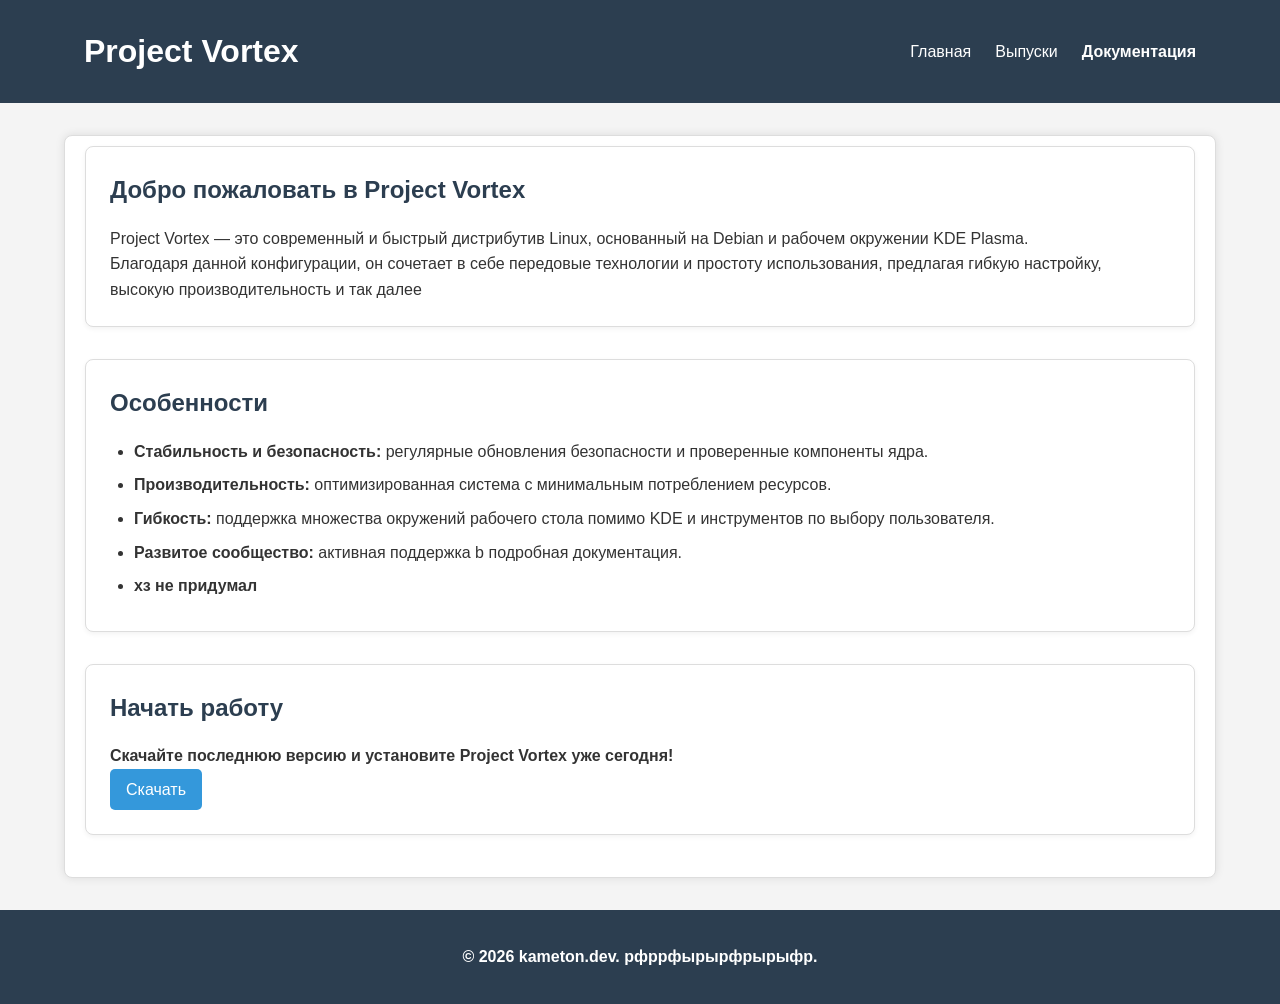
==== index.html @ 434c221d "дкмо-версия сайта" ====
<!DOCTYPE html>
<html lang="ru">
<head>
    <meta charset="UTF-8">
    <meta name="viewport" content="width=device-width, initial-scale=1.0">
    <title>Project Vortex — Linux Distribution</title>
    <link rel="stylesheet" href="css/style.css">
</head>
<body>
    <header>
        <div class="container">
            <h1>Project Vortex</h1>
            <nav>
                <ul>
                    <li><a href="index.html">Главная</a></li>
                    <li><a href="releases.html">Выпуски</a></li>
                    <li><a href="docs.html">Документация</a></li>
                </ul>
            </nav>
        </div>
    </header>

    <main class="container">
        <section class="hero">
            <h2>Добро пожаловать в Project Vortex</h2>
            <p>Project Vortex — это современный и быстрый дистрибутив Linux, основанный на Debian и рабочем окружении KDE Plasma.</p>
            <p>Благодаря данной конфигурации, он сочетает в себе передовые технологии и простоту использования, предлагая гибкую настройку, высокую производительность и так далее</p>
        </section>

        <section class="features">
            <h2>Особенности</h2>
            <ul>
                <li><strong>Стабильность и безопасность:</strong> регулярные обновления безопасности и проверенные компоненты ядра.</li>
                <li><strong>Производительность:</strong> оптимизированная система с минимальным потреблением ресурсов.</li>
                <li><strong>Гибкость:</strong> поддержка множества окружений рабочего стола помимо KDE и инструментов по выбору пользователя.</li>
                <li><strong>Развитое сообщество:</strong> активная поддержка b подробная документация.</li>
                <li><strong>хз не придумал</li>
            </ul>
        </section>

        <section class="get-started">
            <h2>Начать работу</h2>
            <p>Скачайте последнюю версию и установите Project Vortex уже сегодня!</p>
            <a href="releases.html" class="btn">Скачать</a>
        </section>
    </main>

    <footer>
        <div class="container">
            <p>&copy; 2026 kameton.dev. рфррфырырфрырыфр.</p>
        </div>
    </footer>
</body>
</html>
---- css/style.css ----
/* Документация и дашборд */
.dashboard {
    background-color: var(--container-bg);
    padding: 1.5rem;
    border-radius: 8px;
    border: 1px solid var(--border-color);
    margin-bottom: 2rem;
}

.dashboard h3 {
    color: var(--primary-color);
    margin-bottom: 1rem;
    text-align: center;
}

.dashboard-grid {
    display: grid;
    grid-template-columns: repeat(auto-fit, minmax(220px, 1fr));
    gap: 1rem;
}

.dashboard-card {
    background-color: #f8f9fa;
    border: 1px solid var(--border-color);
    border-radius: 8px;
    padding: 1rem;
    text-align: center;
    text-decoration: none;
    color: var(--text-color);
    transition: all 0.3s ease;
    box-shadow: 0 2px 5px rgba(0,0,0,0.1);
}

.dashboard-card:hover {
    background-color: var(--secondary-color);
    color: #fff;
    transform: translateY(-2px);
    box-shadow: 0 4px 8px rgba(0,0,0,0.15);
}

.dashboard-card h4 {
    margin-bottom: 0.5rem;
    color: inherit;
}

.dashboard-card p {
    font-size: 0.95rem;
    color: #555;
}

.dashboard-card:hover p {
    color: #cce5ff;
}

/* Улучшенное форматирование секций */
main section {
    background-color: var(--container-bg);
    padding: 1.5rem;
    border-radius: 8px;
    border: 1px solid var(--border-color);
    margin-bottom: 1.5rem;
    box-shadow: 0 2px 5px rgba(0,0,0,0.05);
}

main h3 {
    color: var(--primary-color);
    margin-bottom: 1rem;
    padding-bottom: 0.5rem;
    border-bottom: 2px solid var(--secondary-color);
}

/* Подсветка активного пункта навигации */
nav ul li a[href="docs.html"] {
    font-weight: bold;
}

/* Адаптивность дашборда */
@media (max-width: 768px) {
    .dashboard-grid {
        grid-template-columns: 1fr;
    }
}

@media (max-width: 480px) {
    .dashboard {
        padding: 1rem;
    }

    .dashboard-card {
        padding: 0.75rem;
    }

    .dashboard-card h4 {
        font-size: 1.1rem;
    }
}

/* Общие стили */
:root {
    --primary-color: #2c3e50;
    --secondary-color: #3498db;
    --accent-color: #e74c3c;
    --text-color: #333;
    --bg-color: #f4f4f4;
    --container-bg: #fff;
    --border-color: #ddd;
}

* {
    margin: 0;
    padding: 0;
    box-sizing: border-box;
}

body {
    font-family: 'Segoe UI', Tahoma, Geneva, Verdana, sans-serif;
    line-height: 1.6;
    color: var(--text-color);
    background-color: var(--bg-color);
}

.container {
    width: 90%;
    max-width: 1200px;
    margin: 0 auto;
    padding: 10px 20px;
    background-color: var(--container-bg);
    border: 1px solid var(--border-color);
    border-radius: 8px;
    box-shadow: 0 0 10px rgba(0,0,0,0.1);
}

/* Шапка */
header {
    background-color: var(--primary-color);
    color: #fff;
    padding: 1rem 0;
    margin-bottom: 2rem;
}

header .container {
    display: flex;
    justify-content: space-between;
    align-items: center;
    background-color: transparent;
    border: none;
    box-shadow: none;
}

header h1 {
    font-size: 2rem;
}

nav ul {
    list-style: none;
    display: flex;
}

nav ul li {
    margin-left: 1.5rem;
}

nav ul li a {
    color: #fff;
    text-decoration: none;
    font-weight: 500;
    transition: color 0.3s ease;
}

nav ul li a:hover {
    color: var(--secondary-color);
}

/* Основное содержимое */
main {
    padding: 2rem 0;
}

.hero, .features, .get-started, .release, .notes {
    margin-bottom: 2rem;
}

.hero h2, .features h2, .get-started h2, .release h3, .notes h3 {
    color: var(--primary-color);
    margin-bottom: 1rem;
}

.features ul {
    margin-left: 1.5rem;
}

.features li {
    margin-bottom: 0.5rem;
}

/* Кнопки */
.btn {
    display: inline-block;
    background-color: var(--secondary-color);
    color: #fff;
    padding: 0.5rem 1rem;
    text-decoration: none;
    border-radius: 5px;
    font-weight: 500;
    transition: background-color 0.3s ease;
}

.btn:hover {
    background-color: #2980b9;
}

.btn.disabled {
    background-color: #5e5e5e;
    cursor: not-allowed;
}

/* Секции выпусков */
.release {
    border-left: 4px solid var(--secondary-color);
    padding-left: 1rem;
}

.release h3 {
    color: var(--secondary-color);
}

.release ul {
    margin: 0.5rem 0 1rem 1.5rem;
}

.release li {
    margin-bottom: 0.3rem;
}

/* Подвал */
footer {
    background-color: var(--primary-color);
    color: #fff;
    text-align: center;
    padding: 1.5rem 0;
    margin-top: 2rem;
}

footer .container {
    background-color: transparent;
    border: none;
    box-shadow: none;
}

/* Адаптивность */
@media (max-width: 768px) {
    header .container {
        flex-direction: column;
        text-align: center;
    }

    nav ul {
        margin-top: 1rem;
    }

    nav ul li {
        margin: 0 0.5rem;
    }

    .hero h2 {
        font-size: 1.75rem;
    }
}

@media (max-width: 480px) {
    .container {
        width: 95%;
        padding: 0 10px;
    }

    header h1 {
        font-size: 1.75rem;
    }

    nav ul li {
        margin: 0 0.25rem;
    }

    .btn {
        padding: 0.5rem 1rem;
        font-size: 0.9rem;
    }
}
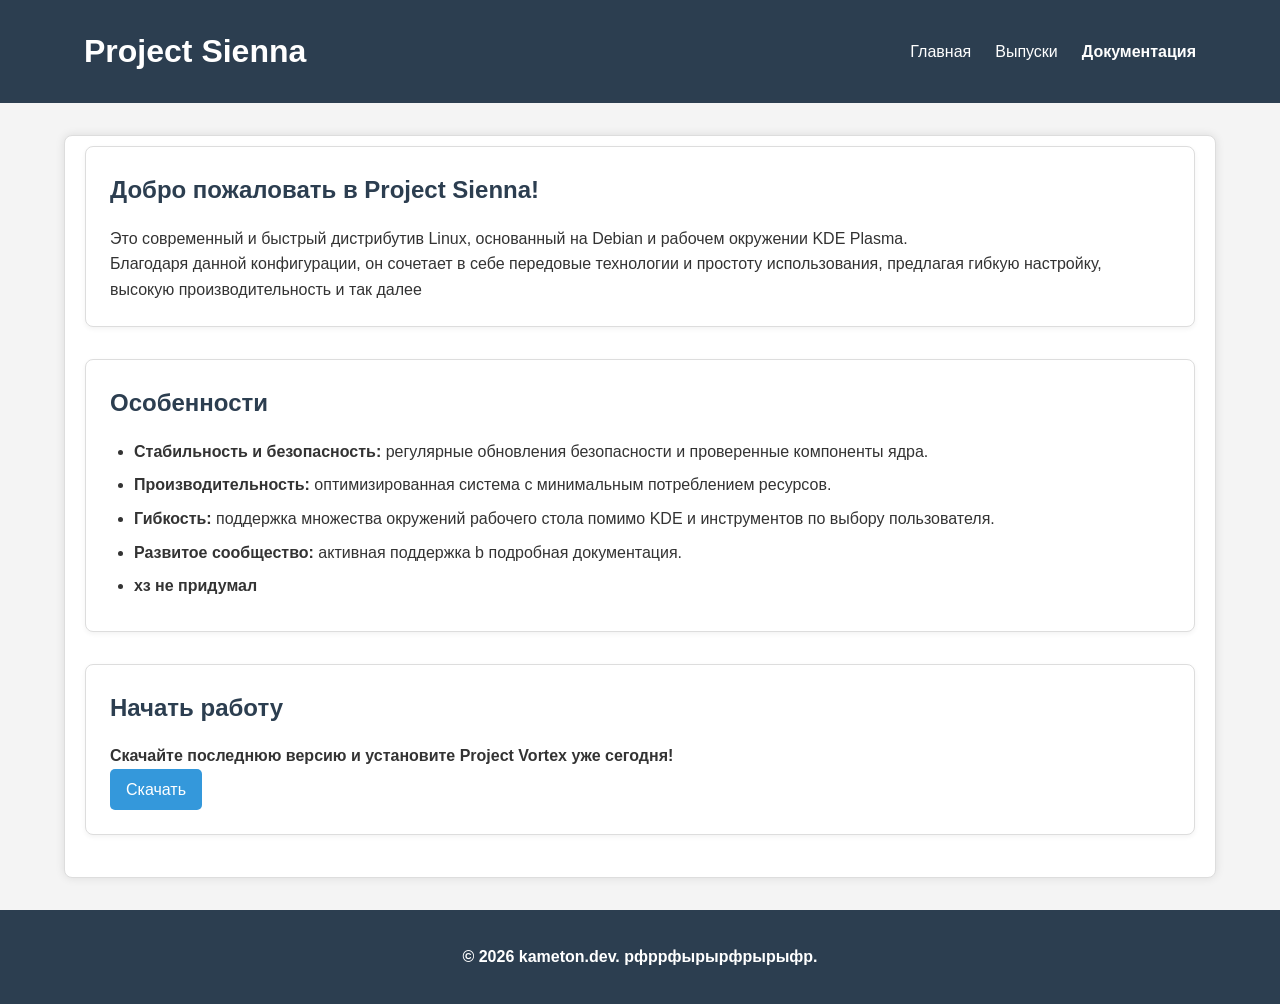
==== commit c7b29303: "изменение названия проекта с Vortex на Sienna" ====
--- a/index.html
+++ b/index.html
@@ -3,13 +3,13 @@
 <head>
     <meta charset="UTF-8">
     <meta name="viewport" content="width=device-width, initial-scale=1.0">
-    <title>Project Vortex — Linux Distribution</title>
+    <title>Project Sienna — Главная</title>
     <link rel="stylesheet" href="css/style.css">
 </head>
 <body>
     <header>
         <div class="container">
-            <h1>Project Vortex</h1>
+            <h1>Project Sienna</h1>
             <nav>
                 <ul>
                     <li><a href="index.html">Главная</a></li>
@@ -22,8 +22,8 @@
 
     <main class="container">
         <section class="hero">
-            <h2>Добро пожаловать в Project Vortex</h2>
-            <p>Project Vortex — это современный и быстрый дистрибутив Linux, основанный на Debian и рабочем окружении KDE Plasma.</p>
+            <h2>Добро пожаловать в Project Sienna!</h2>
+            <p>Это современный и быстрый дистрибутив Linux, основанный на Debian и рабочем окружении KDE Plasma.</p>
             <p>Благодаря данной конфигурации, он сочетает в себе передовые технологии и простоту использования, предлагая гибкую настройку, высокую производительность и так далее</p>
         </section>
 
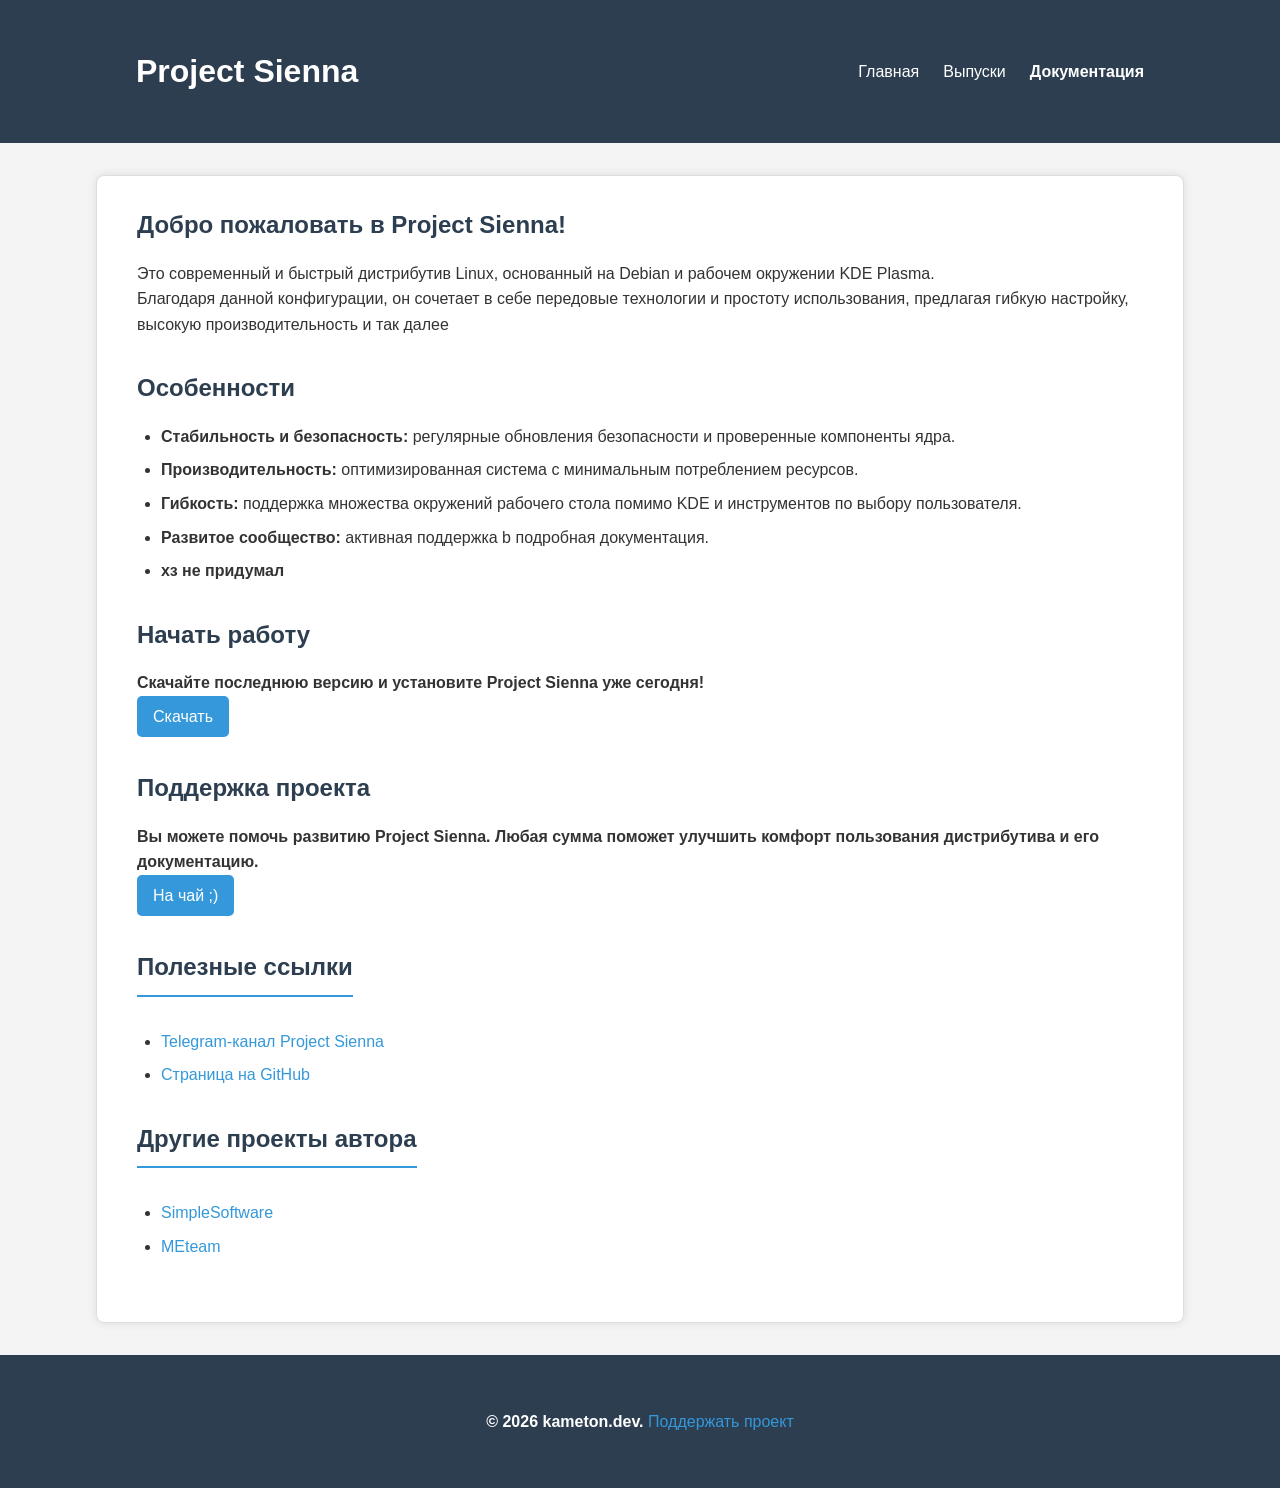
==== commit 9501a032: "добавлена ссылка для поддержки проекта" ====
--- a/index.html
+++ b/index.html
@@ -5,11 +5,15 @@
     <meta name="viewport" content="width=device-width, initial-scale=1.0">
     <title>Project Sienna — Главная</title>
     <link rel="stylesheet" href="css/style.css">
+    <link rel="icon" href="images/sienna-logo.png" type="image/png">
 </head>
 <body>
     <header>
         <div class="container">
-            <h1>Project Sienna</h1>
+            <div class="logo">
+                
+                <h1>Project Sienna</h1>
+            </div>
             <nav>
                 <ul>
                     <li><a href="index.html">Главная</a></li>
@@ -40,14 +44,40 @@
 
         <section class="get-started">
             <h2>Начать работу</h2>
-            <p>Скачайте последнюю версию и установите Project Vortex уже сегодня!</p>
+            <p>Скачайте последнюю версию и установите Project Sienna уже сегодня!</p>
             <a href="releases.html" class="btn">Скачать</a>
         </section>
+
+        <section class="get-started">
+            <h2>Поддержка проекта</h2>
+            <p>Вы можете помочь развитию Project Sienna. Любая сумма поможет улучшить комфорт пользования дистрибутива и его документацию.</p>
+            <a href="https://pay.cloudtips.ru/p/17bc3e52" class="btn">На чай ;)</a>
+        </section>
+
+        
+
+        <section class="links">
+            <h2>Полезные ссылки</h2>
+            <ul>
+                <li><a href="https://t.me/PjSienna" target="_blank">Telegram-канал Project Sienna</a></li>
+                <li><a href="https://github.com/kameton-dev/ProjectSienna" target="_blank">Страница на GitHub</a></li>
+            </ul>
+        </section>
+
+        <section class="projects">
+            <h2>Другие проекты автора</h2>
+            <ul>
+                <li><a href="https://t.me/SimpSoft" target="_blank">SimpleSoftware</a></li>
+                <li><a href="https://t.me/MeTeamOff" target="_blank">MEteam</a></li>
+            </ul>
+        </section>
+    </main>
+
     </main>
 
     <footer>
         <div class="container">
-            <p>&copy; 2026 kameton.dev. рфррфырырфрырыфр.</p>
+            <p>&copy; 2026 kameton.dev. <a href="https://pay.cloudtips.ru/p/17bc3e52" target="_blank">Поддержать проект</a></p>
         </div>
     </footer>
 </body>
--- a/css/style.css
+++ b/css/style.css
@@ -54,19 +54,15 @@
 
 /* Улучшенное форматирование секций */
 main section {
-    background-color: var(--container-bg);
-    padding: 1.5rem;
-    border-radius: 8px;
-    border: 1px solid var(--border-color);
-    margin-bottom: 1.5rem;
-    box-shadow: 0 2px 5px rgba(0,0,0,0.05);
+    margin-bottom: 2rem;
 }
 
 main h3 {
     color: var(--primary-color);
     margin-bottom: 1rem;
+    border-bottom: 2px solid var(--secondary-color);
     padding-bottom: 0.5rem;
-    border-bottom: 2px solid var(--secondary-color);
+    display: inline-block;
 }
 
 /* Подсветка активного пункта навигации */
@@ -120,10 +116,10 @@
 }
 
 .container {
-    width: 90%;
-    max-width: 1200px;
+    width: 85%;
+    max-width: 1300px;
     margin: 0 auto;
-    padding: 10px 20px;
+    padding: 30px 40px;
     background-color: var(--container-bg);
     border: 1px solid var(--border-color);
     border-radius: 8px;
@@ -232,6 +228,49 @@
     margin-bottom: 0.3rem;
 }
 
+/* Секция полезных ссылок и проектов */
+.links,
+.projects {
+    margin-bottom: 2rem;
+}
+
+.links h2,
+.projects h2 {
+    color: var(--primary-color);
+    margin-bottom: 1rem;
+    border-bottom: 2px solid var(--secondary-color);
+    padding-bottom: 0.5rem;
+    display: inline-block;
+}
+
+.links ul,
+.projects ul {
+    margin-left: 1.5rem;
+    margin-top: 1rem;
+    margin-bottom: 0;
+}
+
+.links li,
+.projects li {
+    margin-bottom: 0.5rem;
+}
+
+.links a,
+.projects a,
+footer a {
+    color: var(--secondary-color);
+    text-decoration: none;
+    font-weight: 500;
+    transition: color 0.3s ease;
+}
+
+.links a:hover,
+.projects a:hover,
+footer a:hover {
+    color: var(--accent-color);
+    text-decoration: underline;
+}
+
 /* Подвал */
 footer {
     background-color: var(--primary-color);
@@ -265,12 +304,23 @@
     .hero h2 {
         font-size: 1.75rem;
     }
+
+    .container {
+        background-color: transparent;
+        border: none;
+        box-shadow: none;
+        width: 95%;
+        padding: 20px;
+    }
 }
 
 @media (max-width: 480px) {
     .container {
+        background-color: transparent;
+        border: none;
+        box-shadow: none;
         width: 95%;
-        padding: 0 10px;
+        padding: 20px;
     }
 
     header h1 {
